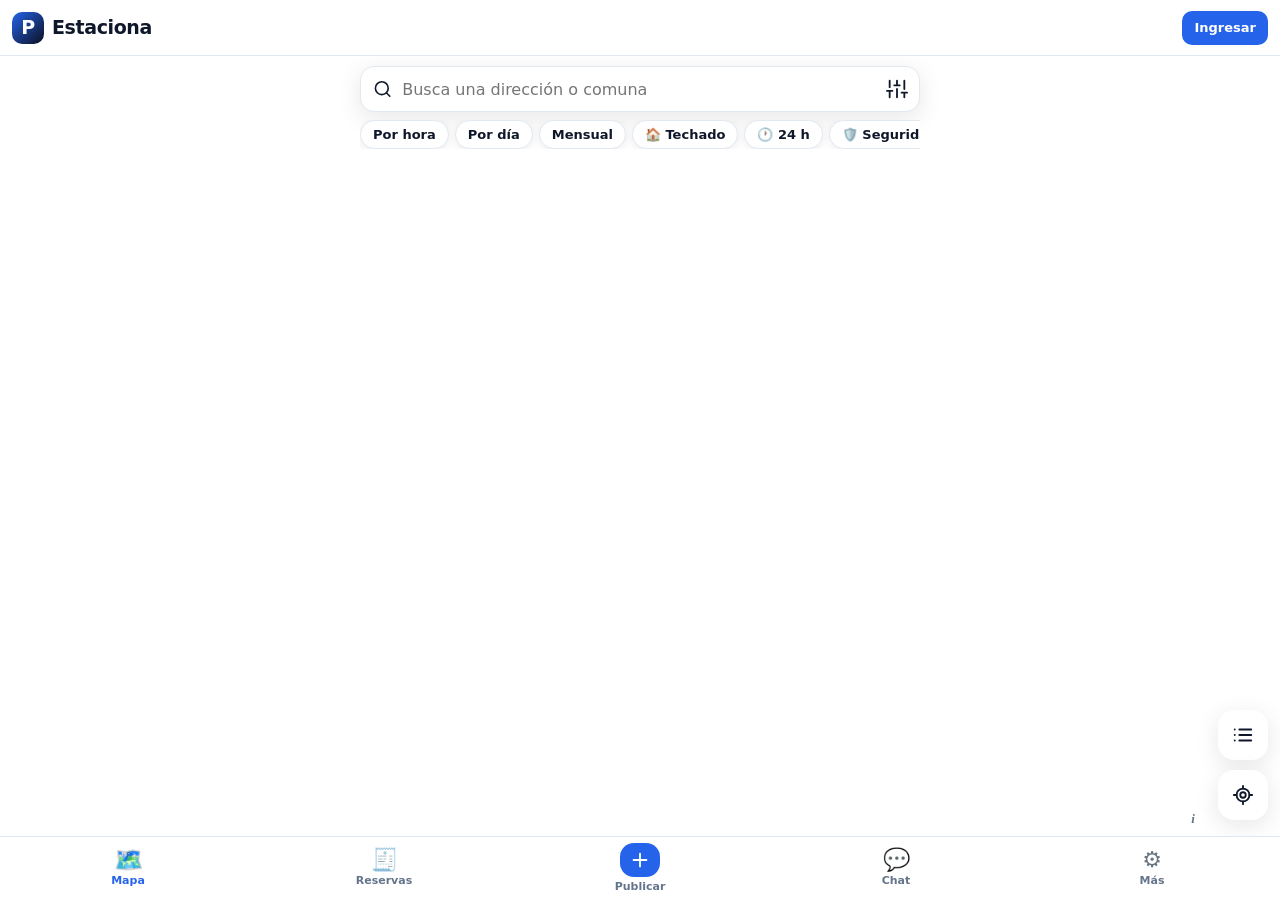
==== actualizar.html @ a3ded25f "Página actualizar.html: fuerza la versión nueva en el celular Co-Authored-By: Claude Opus 5.5 <norep" ====
<!doctype html>
<html lang="es"><head><meta charset="utf-8"><meta name="viewport" content="width=device-width, initial-scale=1">
<title>Actualizando Estaciona</title>
<style>body{font:18px system-ui;display:grid;place-items:center;min-height:100vh;margin:0;background:#0b1020;color:#fff;text-align:center}</style>
</head><body><div><div style="font-size:48px">🔄</div><p id="t">Actualizando Estaciona…</p></div>
<script>
// Borra la versión guardada en el celular (caché y service worker) y abre la última versión.
(async function () {
  try {
    if ('serviceWorker' in navigator) { const rs = await navigator.serviceWorker.getRegistrations(); await Promise.all(rs.map((r) => r.unregister())); }
    if (window.caches) { const ks = await caches.keys(); await Promise.all(ks.map((k) => caches.delete(k))); }
  } catch (e) { /* nada */ }
  document.getElementById('t').textContent = '¡Listo! Abriendo la versión nueva…';
  setTimeout(() => location.replace('./?v=' + Date.now()), 800);
})();
</script></body></html>
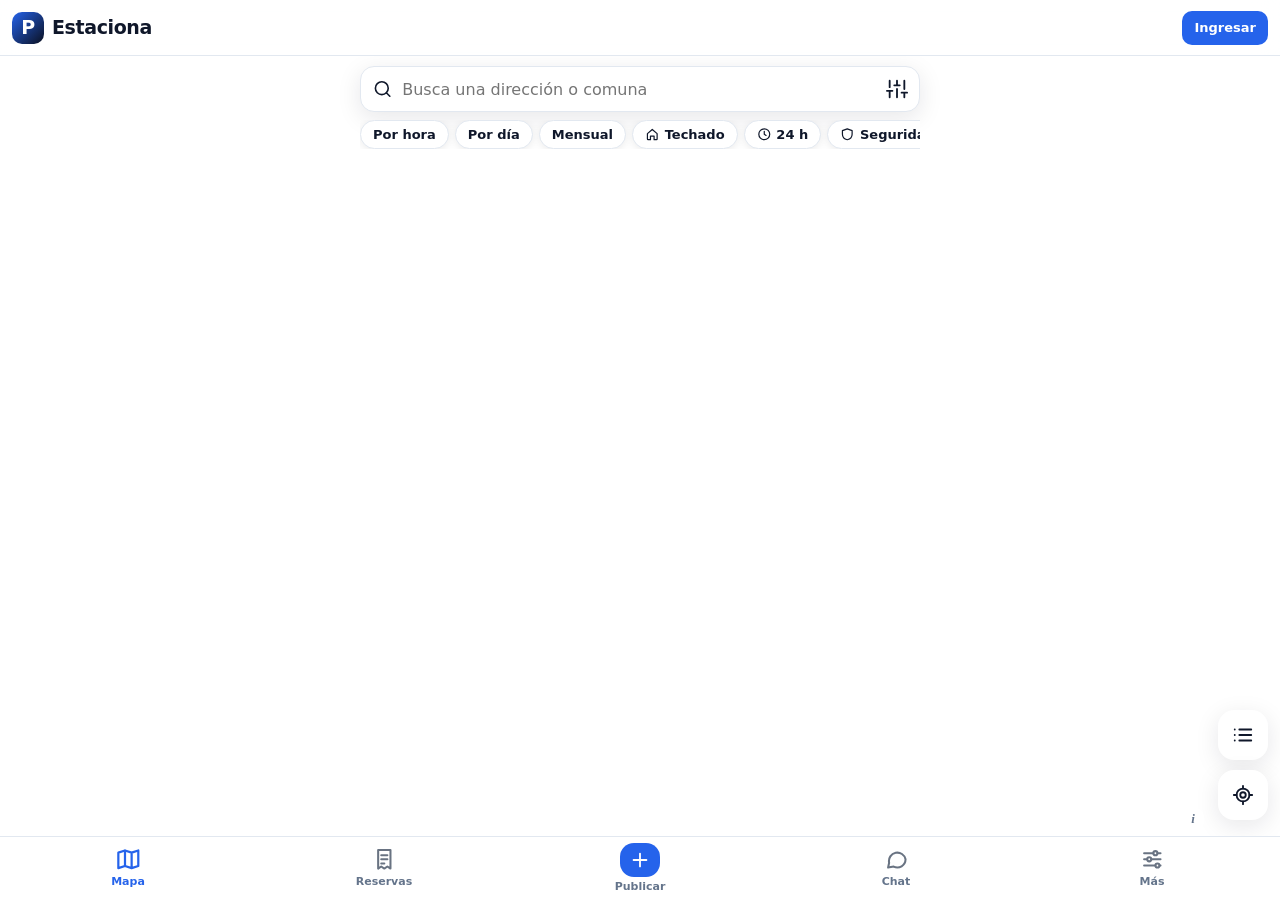
==== commit 6128dd0a: "Íconos modernos en menús, botones y títulos (mismo estilo que la Billetera y el Centro de Mando) Co-" ====
--- a/actualizar.html
+++ b/actualizar.html
@@ -6,11 +6,13 @@
 <script>
 // Borra la versión guardada en el celular (caché y service worker) y abre la última versión.
 (async function () {
-  try {
-    if ('serviceWorker' in navigator) { const rs = await navigator.serviceWorker.getRegistrations(); await Promise.all(rs.map((r) => r.unregister())); }
-    if (window.caches) { const ks = await caches.keys(); await Promise.all(ks.map((k) => caches.delete(k))); }
-  } catch (e) { /* nada */ }
+  const limpiar = (async () => {
+    try { if ('serviceWorker' in navigator) { const rs = await navigator.serviceWorker.getRegistrations(); await Promise.all(rs.map((r) => r.unregister())); } } catch (e) { /* nada */ }
+    try { if (window.caches) { const ks = await caches.keys(); await Promise.all(ks.map((k) => caches.delete(k))); } } catch (e) { /* nada */ }
+  })();
+  await Promise.race([limpiar, new Promise((ok) => setTimeout(ok, 2500))]);
   document.getElementById('t').textContent = '¡Listo! Abriendo la versión nueva…';
   setTimeout(() => location.replace('./?v=' + Date.now()), 800);
 })();
-</script></body></html>
+</script><script src="js/iconos.js"></script>
+</body></html>
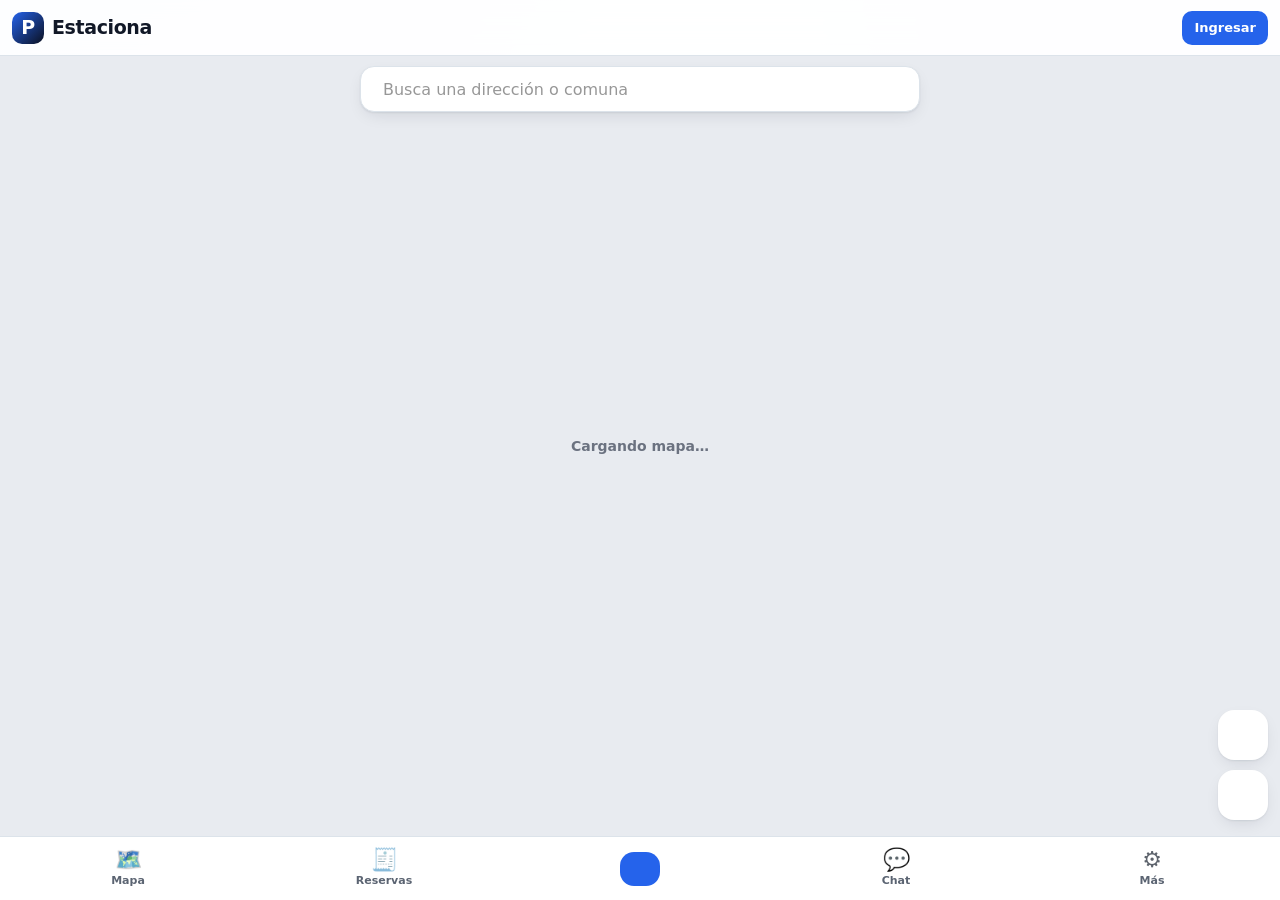
==== commit 00441449: "G138: errores de Josué 21/11 · núcleo 3.34 (micrófono en su esquina, teclado sin subir la cabecera, " ====
--- a/actualizar.html
+++ b/actualizar.html
@@ -1,5 +1,5 @@
 <!doctype html>
-<html lang="es"><head><meta charset="utf-8"><meta name="viewport" content="width=device-width, initial-scale=1">
+<html lang="es"><head><meta charset="utf-8"><meta name="viewport" content="width=device-width, initial-scale=1, interactive-widget=resizes-content">
 <title>Actualizando Estaciona</title>
 <style>body{font:18px system-ui;display:grid;place-items:center;min-height:100vh;margin:0;background:#0b1020;color:#fff;text-align:center}</style>
 </head><body><div><div style="font-size:48px">🔄</div><p id="t">Actualizando Estaciona…</p></div>
